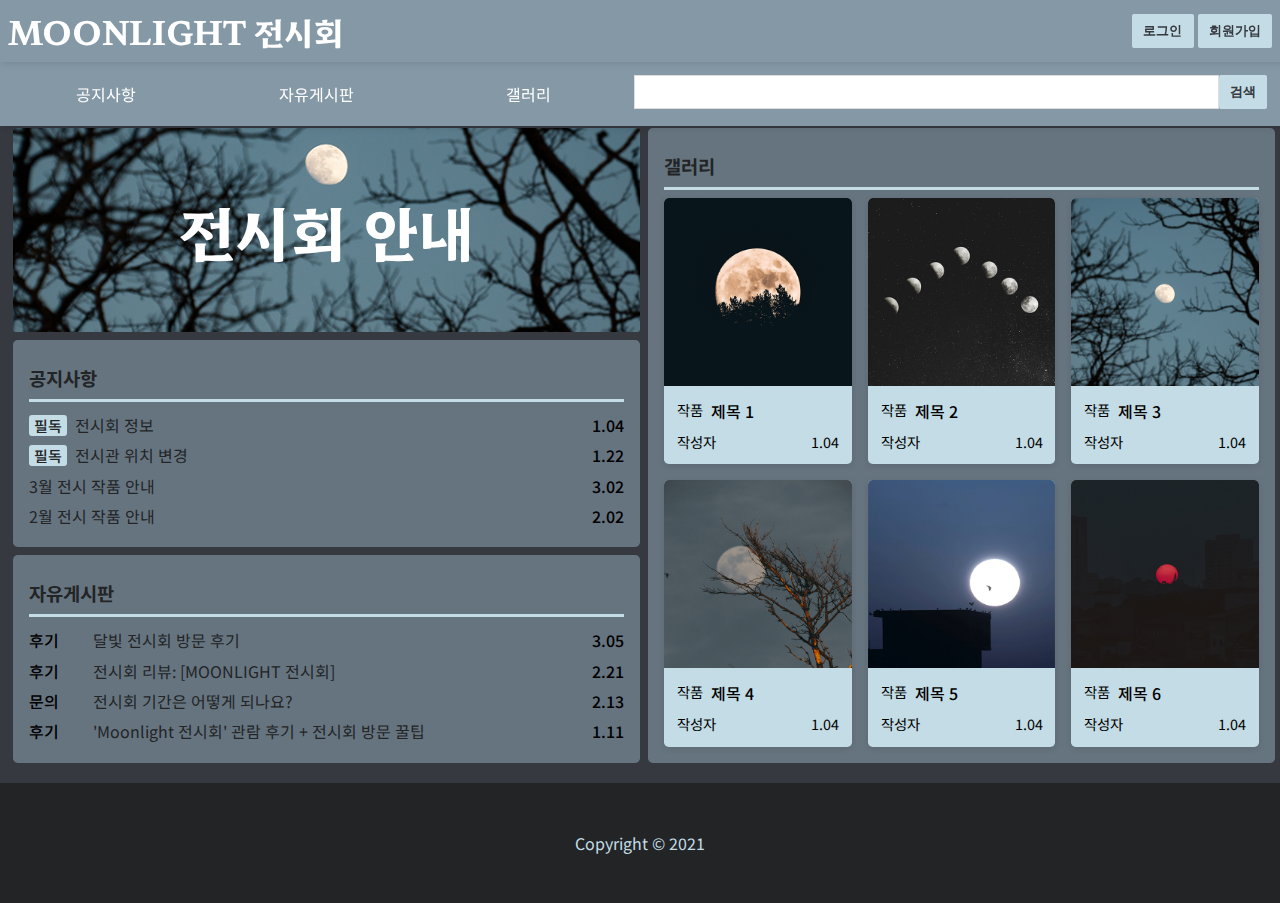
==== index.html @ 128bceca "Add files via upload" ====
<!DOCTYPE html>
<html lang="en">

<head>
    <meta charset="UTF-8">
    <meta http-equiv="X-UA-Compatible" content="IE=edge">
    <meta name="viewport" content="width=device-width, initial-scale=1.0">
    <title>전시회</title>
    <style>
        @import url(css/index.css);
    </style>
    <link href="https://fonts.googleapis.com/icon?family=Material+Icons" rel="stylesheet">
    <link rel="preconnect" href="https://fonts.googleapis.com">
    <link rel="preconnect" href="https://fonts.gstatic.com" crossorigin>
    <link href="https://fonts.googleapis.com/css2?family=Hahmlet:wght@600&family=Nanum+Gothic:wght@400;700;800&display=swap" rel="stylesheet">
    <script type="text/javascript">
        function winPopup() {
            var popUrl = "login.html";
            var popOption = "top=10, left=10, width=200px, height=300px, status=no, menubar=no, toolbar=no, resizable=no";
            window.open(popUrl, popOption, '_blank');
        }
    </script>

</head>

<body>
    <header id="header">
        <section class="topbar">
            <div class="headertitle">
                <h1>MOONLIGHT 전시회</h1>
                <a class="toptitle"></a>
                <button href="#menu" class="menu button menuopen">  <i class="material-icons">menu</i></button>
            </div>
            <div class="toplink">
                <div>
                    <button href="javascript:void(0);" class="popupopen" onclick="winPopup();">로그인</button>
                    <button>회원가입</button>
                </div>
            </div>
        </section>
        <section id="menu" class="bottombar">
            <nav class="nav">
                <ul>
                    <li>
                        <a href="#;" title="공지사항 이동"></a>
                        <span>공지사항</span>
                    </li>
                    <li>
                        <a href="#;" title="자유게시판 이동"></a>
                        <span>자유게시판</span>
                    </li>
                    <li>
                        <a href="#;" title="갤러리 이동"></a>
                        <span>갤러리</span>
                    </li>
                </ul>
            </nav>

            <form id="searchbar">
                <div class="search">
                    <div>
                        <input type="search">
                    </div>
                    <button>검색</button>
                </div>
            </form>
        </section>
    </header>
    <main id="main">
        <section class="alert">
            <div class="headerimg">
                <img src="/images/headerimg.png">
                <h2>전시회 안내</h2>
            </div>
            <div class="board">
                <div class="forumboard">
                    <div class="forumtitle">
                        <h3>공지사항</h3>
                        <a href="#;" title="공지사항 더보기">더보기</a>
                    </div>
                    <div class="forumbody">
                        <dl>
                            <dt class="forumli">
                                <span class="badge"><strong>필독</strong></span>
                                <a href="#;">전시회 정보</a>
                                <span>1.04</span>
                            </dt>
                            <dt class="forumli">
                                <span class="badge"><strong>필독</strong></span>
                                <a href="#;">전시관 위치 변경</a>
                                <span>1.22</span>
                            </dt>
                            <dt class="forumli">
                                <a href="#;">3월 전시 작품 안내</a>
                                <span>3.02</span>
                            </dt>
                            <dt class="forumli">
                                <a href="#;">2월 전시 작품 안내</a>
                                <span>2.02</span>
                            </dt>
                        </dl>
                    </div>
                </div>

                <div class="forumboard">
                    <div class="forumtitle">
                        <h3>자유게시판</h3>
                        <a href="#;" title="자유게시판 더보기">더보기</a>
                    </div>
                    <div class="forumbody">
                        <dl>
                            <dt class="forumli">
                                <span>후기</span>
                                <a href="#;">달빛 전시회 방문 후기</a>
                                <span>3.05</span>
                            </dt>
                            <dt class="forumli">
                                <span>후기</span>
                                <a href="#;">전시회 리뷰: [MOONLIGHT 전시회]</a>
                                <span>2.21</span>
                            </dt>
                            <dt class="forumli">
                                <span>문의</span>
                                <a href="#;">전시회 기간은 어떻게 되나요?</a>
                                <span>2.13</span>
                            </dt>
                            <dt class="forumli">
                                <span>후기</span>
                                <a href="#;">'Moonlight 전시회' 관람 후기 + 전시회 방문 꿀팁</a>
                                <span>1.11</span>
                            </dt>
                        </dl>
                    </div>
                </div>
            </div>
        </section>
        <section class="gallery">
            <div class="forumboard">
                <div class="forumtitle">
                    <h3>갤러리</h3>
                    <a href="#;" title="갤러리 더보기">더보기</a>
                </div>
                <div class="forumgallery">

                    <div class="forumli">
                        <a href="#;" title="갤러리 이동">갤러리 이동</a>
                        <div class="item">
                            <div class="galleryimg">
                                <img src="images/img1.png" />
                            </div>
                            <dl class="galleryinfo">
                                <dt class="title"><span class="gallerytitle">작품</span><h4 class="itemtitle">제목 1</h4></dt>
                                <dt class="etc gallerytitle">
                                    <p>
                                        <span>작성자</span>
                                    </p>
                                    <p>1.04</p>
                                </dt>
                            </dl>
                        </div>
                    </div>
                    <div class="forumli">
                        <a href="#;" title="갤러리 이동">갤러리 이동</a>
                        <div class="item">
                            <div class="galleryimg">
                                <img src="/images/img2.png" />
                            </div>
                            <dl class="galleryinfo">
                                <dt class="title"><span class="gallerytitle">작품</span><h4 class="itemtitle">제목 2</h4></dt>
                                <dt class="etc gallerytitle">
                                    <p>
                                        <span>작성자</span>
                                    </p>
                                    <p>1.04</p>
                                </dt>
                            </dl>
                        </div>
                    </div>
                    <div class="forumli">
                        <a href="#;" title="갤러리 이동">갤러리 이동</a>
                        <div class="item">
                            <div class="galleryimg">
                                <img src="/images/img3.png" />
                            </div>
                            <dl class="galleryinfo">
                                <dt class="title"><span class="gallerytitle">작품</span><h4 class="itemtitle">제목 3</h4></dt>
                                <dt class="etc gallerytitle">
                                    <p>
                                        <span>작성자</span>
                                    </p>
                                    <p>1.04</p>
                                </dt>
                            </dl>
                        </div>
                    </div>
                    <div class="forumli">
                        <a href="#;" title="갤러리 이동">갤러리 이동</a>
                        <div class="item">
                            <div class="galleryimg">
                                <img src="/images/img4.png" />
                            </div>
                            <dl class="galleryinfo">
                                <dt class="title"><span class="gallerytitle">작품</span><h4 class="itemtitle">제목 4</h4></dt>
                                <dt class="etc gallerytitle">
                                    <p>
                                        <span>작성자</span>
                                    </p>
                                    <p>1.04</p>
                                </dt>
                            </dl>
                        </div>
                    </div>
                    <div class="forumli">
                        <a href="#;" title="갤러리 이동">갤러리 이동</a>
                        <div class="item">
                            <div class="galleryimg">
                                <img src="/images/img5.png" />
                            </div>
                            <dl class="galleryinfo">
                                <dt class="title"><span class="gallerytitle">작품</span><h4 class="itemtitle">제목 5</h4></dt>
                                <dt class="etc gallerytitle">
                                    <p>
                                        <span>작성자</span>
                                    </p>
                                    <p>1.04</p>
                                </dt>
                            </dl>
                        </div>
                    </div>
                    <div class="forumli">
                        <a href="#;" title="갤러리 이동">갤러리 이동</a>
                        <div class="item">
                            <div class="galleryimg">
                                <img src="/images/img6.png" />
                            </div>
                            <dl class="galleryinfo">
                                <dt class="title"><span class="gallerytitle">작품</span><h4 class="itemtitle">제목 6</h4></dt>
                                <dt class="etc gallerytitle">
                                    <p>
                                        <span>작성자</span>
                                    </p>
                                    <p>1.04</p>
                                </dt>
                            </dl>
                        </div>
                    </div>
                </div>
            </div>
        </section>
    </main>
    <footer id="footer">
        <p class="copy">
            Copyright © 2021
        </p>
    </footer>

</body>

</html>
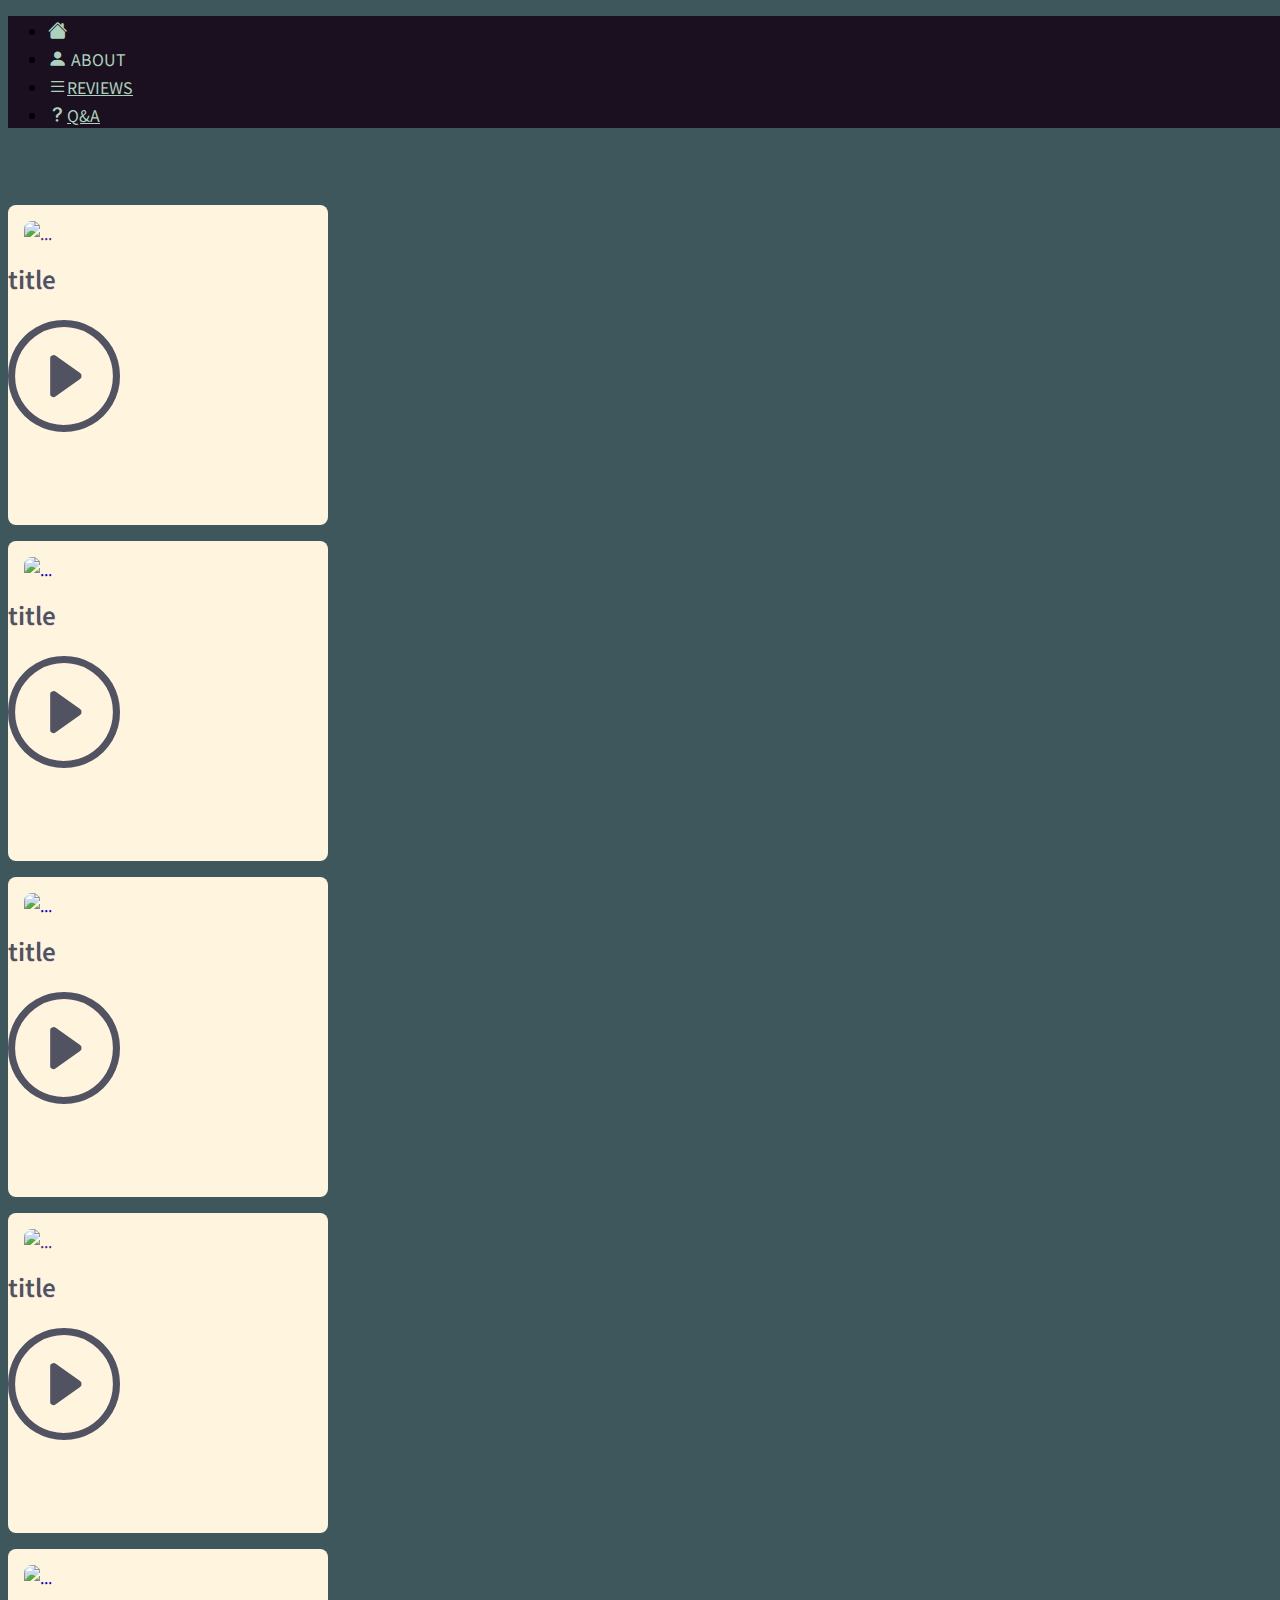
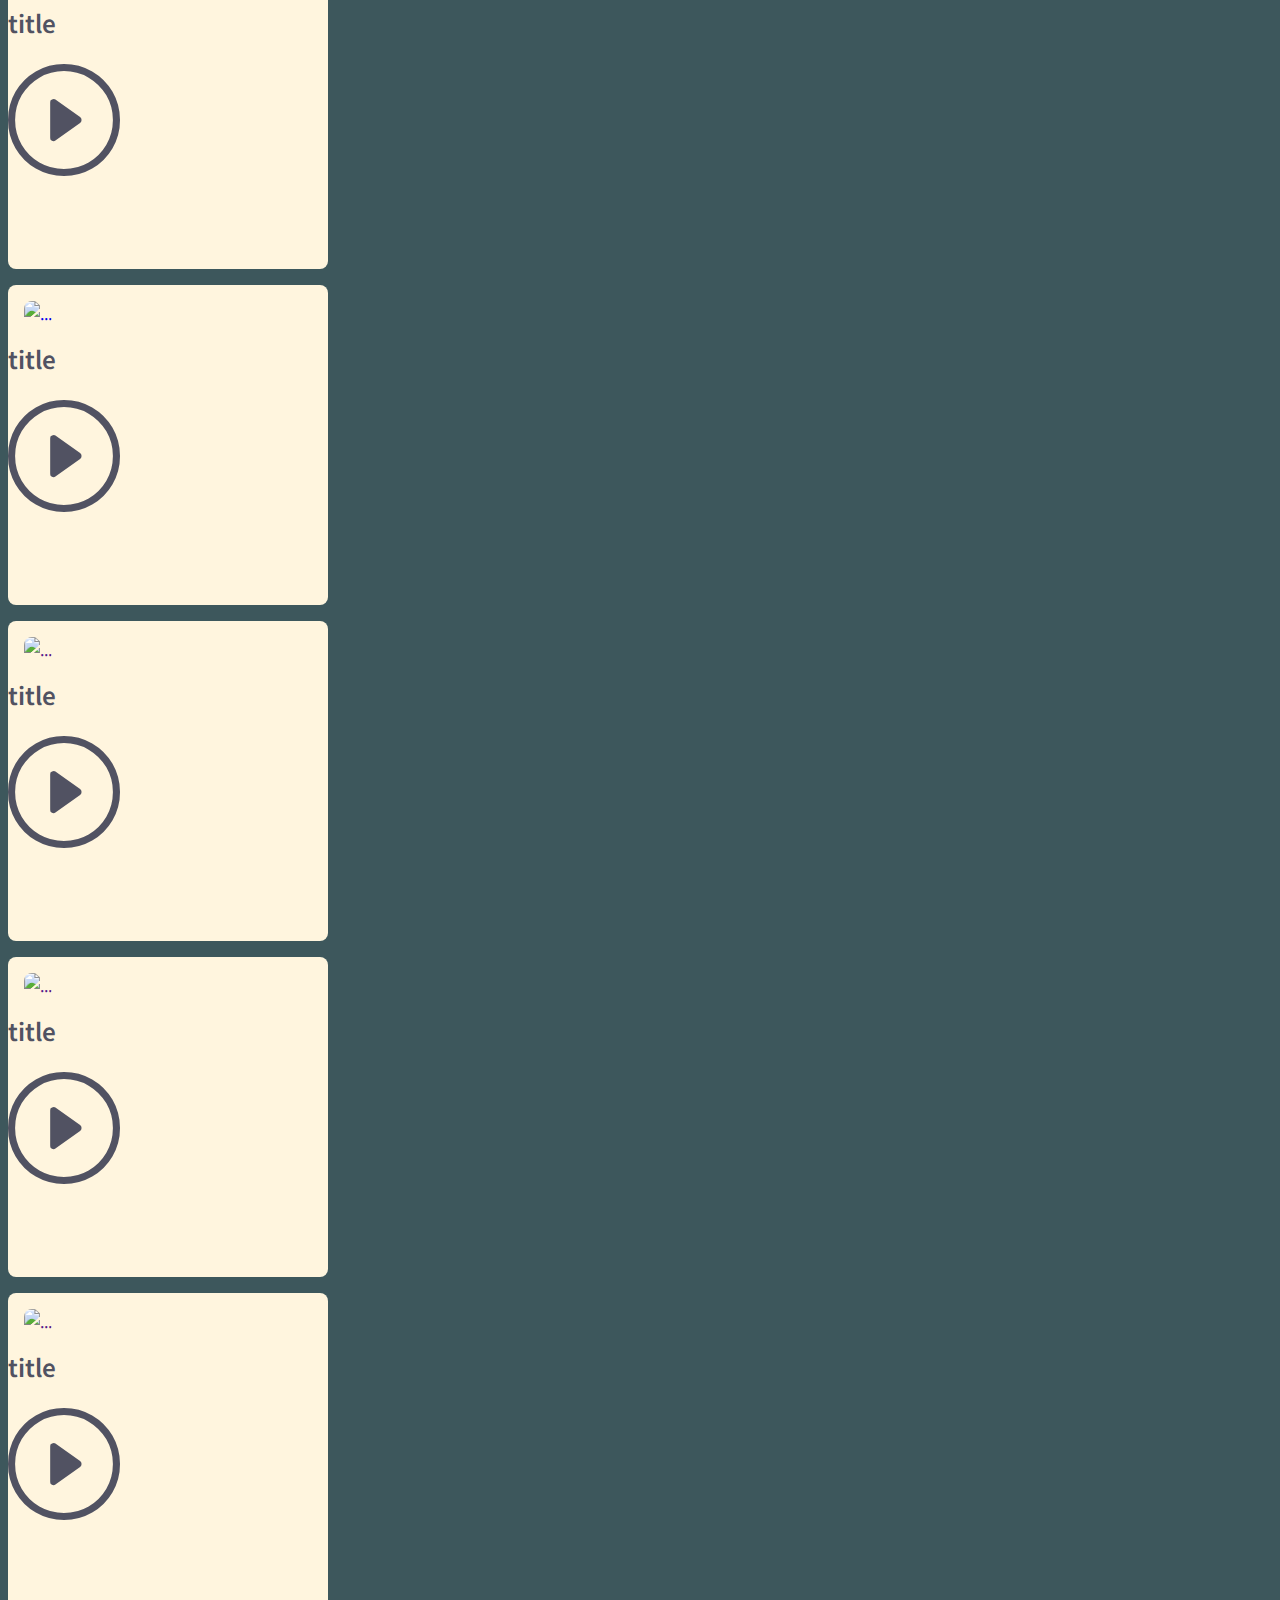
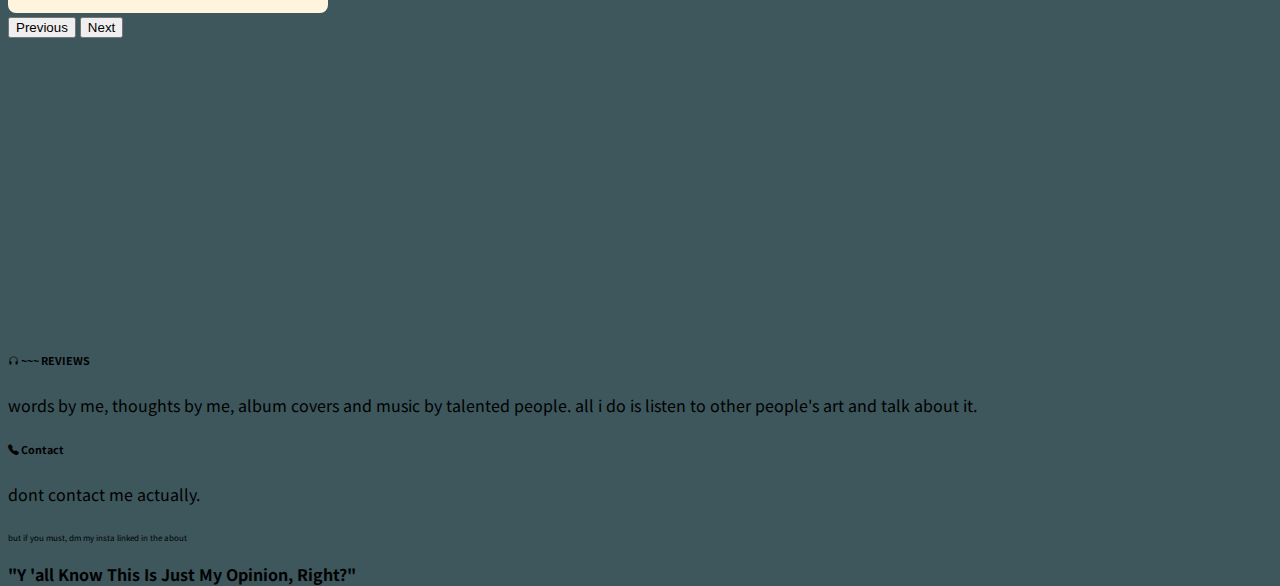
==== commit 11409305: "Add files via upload" ====
--- a/index.html
+++ b/index.html
@@ -5,255 +5,185 @@
     <meta charset="UTF-8">
     <meta http-equiv="X-UA-Compatible" content="IE=edge">
     <meta name="viewport" content="width=device-width, initial-scale=1.0">
-    <title>전시회</title>
-    <style>
-        @import url(css/index.css);
-    </style>
-    <link href="https://fonts.googleapis.com/icon?family=Material+Icons" rel="stylesheet">
-    <link rel="preconnect" href="https://fonts.googleapis.com">
-    <link rel="preconnect" href="https://fonts.gstatic.com" crossorigin>
-    <link href="https://fonts.googleapis.com/css2?family=Hahmlet:wght@600&family=Nanum+Gothic:wght@400;700;800&display=swap" rel="stylesheet">
-    <script type="text/javascript">
-        function winPopup() {
-            var popUrl = "login.html";
-            var popOption = "top=10, left=10, width=200px, height=300px, status=no, menubar=no, toolbar=no, resizable=no";
-            window.open(popUrl, popOption, '_blank');
-        }
-    </script>
-
+    <title>Review Archive</title>
+    <link href="https://cdn.jsdelivr.net/npm/bootstrap@5.0.2/dist/css/bootstrap.min.css" rel="stylesheet" integrity="sha384-EVSTQN3/azprG1Anm3QDgpJLIm9Nao0Yz1ztcQTwFspd3yD65VohhpuuCOmLASjC" crossorigin="anonymous">
+    <script src="https://cdn.jsdelivr.net/npm/bootstrap@5.0.2/dist/js/bootstrap.bundle.min.js" integrity="sha384-MrcW6ZMFYlzcLA8Nl+NtUVF0sA7MsXsP1UyJoMp4YLEuNSfAP+JcXn/tWtIaxVXM" crossorigin="anonymous"></script>
+    <script src="https://code.jquery.com/jquery-3.6.0.min.js" integrity="sha256-/xUj+3OJU5yExlq6GSYGSHk7tPXikynS7ogEvDej/m4=" crossorigin="anonymous"></script>
+    <script src="script.js"></script>
+    <link rel="stylesheet" href="style.css">
 </head>
 
 <body>
-    <header id="header">
-        <section class="topbar">
-            <div class="headertitle">
-                <h1>MOONLIGHT 전시회</h1>
-                <a class="toptitle"></a>
-                <button href="#menu" class="menu button menuopen">  <i class="material-icons">menu</i></button>
+
+    <div id="about"></div>
+    <div id="header"></div>
+    <div class="container-fluid" id="maincont">
+        <div id="maincarousel" class="carousel slide" data-bs-ride="carousel">
+            <div class="carousel-inner">
+                <!-- slide 1 -->
+                <div class="carousel-item active">
+                    <div class="container-fluid d-flex justify-content-center">
+
+                        <div class="row d-flex justify-content-center">
+                            <!-- card 1 -->
+                            <div class="col-7 col-sm-4">
+                                <a href="">
+                                    <div class="card">
+                                        <div class="container d-flex cardpic " ">
+                <img src="https://source.unsplash.com/random/400x400?a " class="card-img-top " alt="... ">
+                
             </div>
-            <div class="toplink">
-                <div>
-                    <button href="javascript:void(0);" class="popupopen" onclick="winPopup();">로그인</button>
-                    <button>회원가입</button>
+                <div class="card-body text-center justify-content-center ">
+                    <p class="card-text "><span class="cardtitle ">title</span><i class="bi bi-play-circle "></i>
                 </div>
             </div>
-        </section>
-        <section id="menu" class="bottombar">
-            <nav class="nav">
-                <ul>
-                    <li>
-                        <a href="#;" title="공지사항 이동"></a>
-                        <span>공지사항</span>
-                    </li>
-                    <li>
-                        <a href="#;" title="자유게시판 이동"></a>
-                        <span>자유게시판</span>
-                    </li>
-                    <li>
-                        <a href="#;" title="갤러리 이동"></a>
-                        <span>갤러리</span>
-                    </li>
-                </ul>
-            </nav>
+        </a>
+        </div>
+    <!-- card 2 -->
+                <div class="col-7 col-sm-4 ">
+                    <a href=" ">
+                    <div class="card ">
+                            <div class="container d-flex cardpic ">
+                                <img src="https://source.unsplash.com/random/400x400 " class="card-img-top " alt="... ">
+                                
+                            </div>
+                            <div class="card-body text-center ">
+                                <p class="card-text "><span class="cardtitle ">title</span><i class="bi bi-play-circle "></i>
+                            </div>
+                        </div>
+                    </a>
+                    </div>
+    <!-- card 3 -->
+                    <div class="col-7 col-sm-4 ">
+                        <a href=" ">
+                        <div class="card " ">
 
-            <form id="searchbar">
-                <div class="search">
-                    <div>
-                        <input type="search">
+                                            <div class="container d-flex cardpic ">
+                                                <img src="https://source.unsplash.com/random/400x400 " class="card-img-top " alt="... ">
+
+                                            </div>
+                                            <div class="card-body text-center ">
+                                                <p class="card-text "><span class="cardtitle ">title</span><i class="bi bi-play-circle "></i>
+                                            </div>
+                                        </div>
+                                </a>
+                                </div>
+                            </div>
+                        </div>
                     </div>
-                    <button>검색</button>
+                    <!-- slide 2 -->
+                    <div class="carousel-item">
+                        <div class="container-fluid d-flex justify-content-center">
+
+                            <div class="row d-flex justify-content-center">
+                                <!-- card 4 -->
+                                <div class="col-7 col-sm-4">
+                                    <a href="">
+                                    <div class="card" ">
+                    <div class="container d-flex cardpic ">
+                    <img src="https://source.unsplash.com/random/400x400?b " class="card-img-top " alt="... ">
+                    
                 </div>
-            </form>
-        </section>
-    </header>
-    <main id="main">
-        <section class="alert">
-            <div class="headerimg">
-                <img src="/images/headerimg.png">
-                <h2>전시회 안내</h2>
-            </div>
-            <div class="board">
-                <div class="forumboard">
-                    <div class="forumtitle">
-                        <h3>공지사항</h3>
-                        <a href="#;" title="공지사항 더보기">더보기</a>
-                    </div>
-                    <div class="forumbody">
-                        <dl>
-                            <dt class="forumli">
-                                <span class="badge"><strong>필독</strong></span>
-                                <a href="#;">전시회 정보</a>
-                                <span>1.04</span>
-                            </dt>
-                            <dt class="forumli">
-                                <span class="badge"><strong>필독</strong></span>
-                                <a href="#;">전시관 위치 변경</a>
-                                <span>1.22</span>
-                            </dt>
-                            <dt class="forumli">
-                                <a href="#;">3월 전시 작품 안내</a>
-                                <span>3.02</span>
-                            </dt>
-                            <dt class="forumli">
-                                <a href="#;">2월 전시 작품 안내</a>
-                                <span>2.02</span>
-                            </dt>
-                        </dl>
+                    <div class="card-body text-center justify-content-center ">
+                        <p class="card-text "><span class="cardtitle ">title</span><i class="bi bi-play-circle "></i>
                     </div>
                 </div>
+            </a>
+                                </div>
+                                <!-- card 5 -->
+                                <div class="col-7 col-sm-4 ">
+                                    <a href=" ">
+                                        <div class="card ">
+                                            <div class="container d-flex cardpic ">
+                                                <img src="https://source.unsplash.com/random/400x400?c " class="card-img-top " alt="... ">
 
-                <div class="forumboard">
-                    <div class="forumtitle">
-                        <h3>자유게시판</h3>
-                        <a href="#;" title="자유게시판 더보기">더보기</a>
+                                            </div>
+                                            <div class="card-body text-center ">
+                                                <p class="card-text "><span class="cardtitle ">title</span><i class="bi bi-play-circle "></i>
+                                            </div>
+                                        </div>
+                                    </a>
+                                </div>
+                                <!-- card 6 -->
+                                <div class="col-7 col-sm-4 ">
+                                    <a href=" ">
+                            <div class="card " ">
+                                        <div class="container d-flex cardpic ">
+                                            <img src="https://source.unsplash.com/random/400x400 " class="card-img-top " alt="... ">
+
+                                        </div>
+                                        <div class="card-body text-center ">
+                                            <p class="card-text "><span class="cardtitle ">title</span><i class="bi bi-play-circle "></i>
+                                        </div>
+                                    </div>
+                                    </a>
+                                </div>
+                            </div>
+                        </div>
                     </div>
-                    <div class="forumbody">
-                        <dl>
-                            <dt class="forumli">
-                                <span>후기</span>
-                                <a href="#;">달빛 전시회 방문 후기</a>
-                                <span>3.05</span>
-                            </dt>
-                            <dt class="forumli">
-                                <span>후기</span>
-                                <a href="#;">전시회 리뷰: [MOONLIGHT 전시회]</a>
-                                <span>2.21</span>
-                            </dt>
-                            <dt class="forumli">
-                                <span>문의</span>
-                                <a href="#;">전시회 기간은 어떻게 되나요?</a>
-                                <span>2.13</span>
-                            </dt>
-                            <dt class="forumli">
-                                <span>후기</span>
-                                <a href="#;">'Moonlight 전시회' 관람 후기 + 전시회 방문 꿀팁</a>
-                                <span>1.11</span>
-                            </dt>
-                        </dl>
+                    <!-- slide 3 -->
+                    <div class="carousel-item">
+                        <div class="container-fluid d-flex justify-content-center">
+
+                            <div class="row d-flex justify-content-center">
+                                <!-- card 7 -->
+                                <div class="col-7 col-sm-4">
+                                    <a href="">
+                                    <div class="card" ">
+                    <div class="container d-flex cardpic ">
+                    <img src="https://source.unsplash.com/random/400x400 " class="card-img-top " alt="... ">
+                    
+                </div>
+                    <div class="card-body text-center justify-content-center ">
+                        <p class="card-text "><span class="cardtitle ">title</span><i class="bi bi-play-circle "></i>
                     </div>
                 </div>
-            </div>
-        </section>
-        <section class="gallery">
-            <div class="forumboard">
-                <div class="forumtitle">
-                    <h3>갤러리</h3>
-                    <a href="#;" title="갤러리 더보기">더보기</a>
-                </div>
-                <div class="forumgallery">
+            </a>
+                                </div>
+                                <!-- card 8 -->
+                                <div class="col-7 col-sm-4 ">
+                                    <a href="">
+                                        <div class="card ">
+                                            <div class="container d-flex cardpic ">
+                                                <img src="https://source.unsplash.com/random/400x400 " class="card-img-top " alt="... ">
 
-                    <div class="forumli">
-                        <a href="#;" title="갤러리 이동">갤러리 이동</a>
-                        <div class="item">
-                            <div class="galleryimg">
-                                <img src="images/img1.png" />
+                                            </div>
+                                            <div class="card-body text-center ">
+                                                <p class="card-text "><span class="cardtitle ">title</span><i class="bi bi-play-circle "></i>
+                                            </div>
+                                        </div>
+                                    </a>
+                                </div>
+                                <!-- card 9 -->
+                                <div class="col-7 col-sm-4 ">
+                                    <a href="">
+                            <div class="card " ">
+                                        <div class="container d-flex cardpic ">
+                                            <img src="https://source.unsplash.com/random/400x400 " class="card-img-top " alt="... ">
+
+                                        </div>
+                                        <div class="card-body text-center ">
+                                            <p class="card-text "><span class="cardtitle ">title</span><i class="bi bi-play-circle "></i>
+                                        </div>
+                                    </div>
+                                </a>
+                                </div>
                             </div>
-                            <dl class="galleryinfo">
-                                <dt class="title"><span class="gallerytitle">작품</span><h4 class="itemtitle">제목 1</h4></dt>
-                                <dt class="etc gallerytitle">
-                                    <p>
-                                        <span>작성자</span>
-                                    </p>
-                                    <p>1.04</p>
-                                </dt>
-                            </dl>
-                        </div>
-                    </div>
-                    <div class="forumli">
-                        <a href="#;" title="갤러리 이동">갤러리 이동</a>
-                        <div class="item">
-                            <div class="galleryimg">
-                                <img src="/images/img2.png" />
-                            </div>
-                            <dl class="galleryinfo">
-                                <dt class="title"><span class="gallerytitle">작품</span><h4 class="itemtitle">제목 2</h4></dt>
-                                <dt class="etc gallerytitle">
-                                    <p>
-                                        <span>작성자</span>
-                                    </p>
-                                    <p>1.04</p>
-                                </dt>
-                            </dl>
-                        </div>
-                    </div>
-                    <div class="forumli">
-                        <a href="#;" title="갤러리 이동">갤러리 이동</a>
-                        <div class="item">
-                            <div class="galleryimg">
-                                <img src="/images/img3.png" />
-                            </div>
-                            <dl class="galleryinfo">
-                                <dt class="title"><span class="gallerytitle">작품</span><h4 class="itemtitle">제목 3</h4></dt>
-                                <dt class="etc gallerytitle">
-                                    <p>
-                                        <span>작성자</span>
-                                    </p>
-                                    <p>1.04</p>
-                                </dt>
-                            </dl>
-                        </div>
-                    </div>
-                    <div class="forumli">
-                        <a href="#;" title="갤러리 이동">갤러리 이동</a>
-                        <div class="item">
-                            <div class="galleryimg">
-                                <img src="/images/img4.png" />
-                            </div>
-                            <dl class="galleryinfo">
-                                <dt class="title"><span class="gallerytitle">작품</span><h4 class="itemtitle">제목 4</h4></dt>
-                                <dt class="etc gallerytitle">
-                                    <p>
-                                        <span>작성자</span>
-                                    </p>
-                                    <p>1.04</p>
-                                </dt>
-                            </dl>
-                        </div>
-                    </div>
-                    <div class="forumli">
-                        <a href="#;" title="갤러리 이동">갤러리 이동</a>
-                        <div class="item">
-                            <div class="galleryimg">
-                                <img src="/images/img5.png" />
-                            </div>
-                            <dl class="galleryinfo">
-                                <dt class="title"><span class="gallerytitle">작품</span><h4 class="itemtitle">제목 5</h4></dt>
-                                <dt class="etc gallerytitle">
-                                    <p>
-                                        <span>작성자</span>
-                                    </p>
-                                    <p>1.04</p>
-                                </dt>
-                            </dl>
-                        </div>
-                    </div>
-                    <div class="forumli">
-                        <a href="#;" title="갤러리 이동">갤러리 이동</a>
-                        <div class="item">
-                            <div class="galleryimg">
-                                <img src="/images/img6.png" />
-                            </div>
-                            <dl class="galleryinfo">
-                                <dt class="title"><span class="gallerytitle">작품</span><h4 class="itemtitle">제목 6</h4></dt>
-                                <dt class="etc gallerytitle">
-                                    <p>
-                                        <span>작성자</span>
-                                    </p>
-                                    <p>1.04</p>
-                                </dt>
-                            </dl>
                         </div>
                     </div>
                 </div>
+                <button class="carousel-control-prev" type="button" data-bs-target="#maincarousel" data-bs-slide="prev">
+          <span class="carousel-control-prev-icon" aria-hidden="true"></span>
+          <span class="visually-hidden">Previous</span>
+        </button>
+                <button class="carousel-control-next" type="button" data-bs-target="#maincarousel" data-bs-slide="next">
+          <span class="carousel-control-next-icon" aria-hidden="true"></span>
+          <span class="visually-hidden">Next</span>
+        </button>
             </div>
-        </section>
-    </main>
-    <footer id="footer">
-        <p class="copy">
-            Copyright © 2021
-        </p>
-    </footer>
 
+        </div>
+        <div id="footer"></div>
 </body>
 
 </html>--- a/style.css
+++ b/style.css
@@ -0,0 +1,348 @@
+@import url("https://cdn.jsdelivr.net/npm/bootstrap-icons@1.8.2/font/bootstrap-icons.css");
+@import url('https://fonts.googleapis.com/css2?family=Comfortaa:wght@300;400;500;600;700&family=Do+Hyeon&family=Dongle&family=Noto+Sans+KR:wght@100;300;400;500;700;900&family=Odibee+Sans&display=swap');
+:root {
+    --white: #fff5de;
+    --yellow: #e0eb8d;
+    --lime: #bad451;
+    --green: #549c5d;
+    --seafoam: #acd2bd;
+    --slate: #3d575c;
+    --blue: #2f3847;
+    --black: #1b101f;
+    --dark: #515262;
+    --red: #d23c4f;
+    --main: 'Noto Sans KR';
+    --title: 'Odibee Sans', 'Do Hyeon';
+    --rounded: 'Comfortaa', 'Dongle';
+}
+
+body {
+    background: var(--slate);
+    font-family: var(--main);
+    height: 100vh;
+    width: 100vw;
+}
+
+.navbar {
+    background-color: var(--black);
+}
+
+.nav-link {
+    color: var(--seafoam)!important;
+}
+
+.nav-link i {
+    font-size: 1.2em;
+}
+
+.nav-link:hover {
+    color: var(--yellow)!important;
+}
+
+.navbar-nav .nav-link.active,
+.navbar-nav .show>.nav-link {
+    color: var(--white);
+}
+
+div#maincont {
+    margin-top: 1em;
+}
+
+div.col {
+    padding: 1em 0;
+}
+
+.w400 h1 {
+    font-family: var(--title);
+    font-size: 4em;
+}
+
+.link-group {
+    max-width: 40em;
+    background-color: var(--blue);
+    margin: 2em auto;
+    padding: 0.5em 1em 1em 1em;
+}
+
+.linkbox {
+    display: inline;
+    padding: 0 0 0 1.5em;
+}
+
+.linkbox a {
+    background-color: var(--seafoam);
+    padding: 0.1em 0.2em;
+    text-decoration: none;
+    color: var(--black);
+}
+
+.linkbox a:hover {
+    background-color: var(--yellow);
+}
+
+.w400 {
+    margin: 1em auto;
+    color: var(--black);
+}
+
+.headernav {
+    margin: 0.5em 0;
+}
+
+h4.linktitle {
+    color: var(--white);
+    font-family: var(--rounded);
+}
+
+.reviewcontainer {
+    margin: 3em auto 0 auto;
+    background: var(--white);
+    padding: 0;
+}
+
+.review {
+    padding: 1em;
+}
+
+#reviewinfo {
+    margin: 1em;
+}
+
+#reviewinfo h1,
+h4 {
+    font-family: var(--title);
+    letter-spacing: 0.1em;
+}
+
+#reviewinfo h1 {
+    font-size: 4em;
+    margin: 0;
+}
+
+#reviewinfo h4 {
+    font-size: 3em;
+}
+
+#reviewinfo span {
+    background: var(--seafoam);
+    padding: 0 0.2em;
+    color: var(--dark);
+    font-family: var(--rounded);
+    font-weight: 600;
+}
+
+.review span.highlight {
+    background: var(--yellow);
+    padding: 0 0.2em;
+}
+
+.container img {
+    width: 100%;
+}
+
+.aboutscreen {
+    padding: 0;
+}
+
+.aboutcont {
+    padding: 0;
+    margin-top: 10em;
+}
+
+.aboutbox .row {
+    justify-content: center;
+    margin-top: 5em;
+    color: var(--black);
+}
+
+.aboutexit .btn {
+    background-color: var(--red);
+    text-align: center;
+    font-family: var(--rounded);
+    color: var(--white);
+    font-size: 1.3em;
+    margin: 2em;
+    border: none;
+    font-weight: 700;
+}
+
+.aboutexit .btn:hover {
+    background-color: var(--lime);
+    color: var(--black)
+}
+
+.col button {
+    border: none;
+    background-color: var(--seafoam);
+    color: var(--black);
+    border-radius: 0;
+}
+
+.col button:hover {
+    background-color: var(--lime);
+    color: var(--black);
+}
+
+.col-3#pfp {
+    background-color: var(--seafoam);
+    margin: 0;
+    padding: 0;
+    max-height: 15em;
+}
+
+.col-3#pfp img {
+    height: calc(100% - 1em);
+    width: calc(100% - 1em);
+    margin-top: 0.5em;
+    object-fit: cover;
+}
+
+.container .col-8 {
+    background-color: var(--seafoam);
+}
+
+#links {
+    margin: 0;
+}
+
+div#links div.col {
+    padding: 0;
+}
+
+#abouttxt {
+    margin: 0;
+    max-height: 15em;
+    padding: 0.5em;
+}
+
+.aboutscreen {
+    display: block;
+    height: 100%;
+    width: 100%;
+    position: fixed;
+    z-index: 1;
+    top: 0;
+    left: 0;
+    background-color: #515262c4;
+}
+
+#aboutquote {
+    margin: 0;
+    height: 7em;
+}
+
+#aboutquote h1 {
+    font-family: var(--title);
+    margin: 0;
+}
+
+.card {
+    max-width: 20em;
+    border-radius: 0.5em;
+    background-color: var(--white);
+    min-height: 20em;
+}
+
+.card img {
+    border-radius: 0.5em;
+    width: calc(100% - 2em);
+    object-fit: cover;
+    margin: 1em 1em 0 1em;
+}
+
+.card i {
+    font-size: 7em;
+    color: var(--dark);
+    line-height: 0.7em;
+}
+
+.card i:hover {
+    color: var(--lime);
+}
+
+.cardpic {
+    margin: 0;
+    padding: 0;
+    max-width: 400px;
+}
+
+.card {
+    margin-top: 1em;
+    cursor: pointer;
+}
+
+.cardtitle {
+    display: block;
+    margin-bottom: 1em;
+    font: var(--rounded);
+    color: var(--dark);
+    font-weight: 600;
+    font-size: 1.5em;
+}
+
+.carousel-inner a {
+    text-decoration: none;
+}
+
+#maincont {
+    padding-top: 5vh;
+    padding-bottom: 5vh;
+}
+
+#headerabt {
+    cursor: pointer;
+}
+
+.accordion-item {
+    font-family: var(--rounded);
+    background-color: var(--seafoam);
+}
+
+.accordion-button {
+    background-color: var(--blue);
+    color: var(--white);
+}
+
+.accordion-button:not(.collapsed) {
+    background-color: var(--slate);
+    color: var(--yellow);
+}
+
+.accordion-button {
+    font-weight: 600;
+}
+
+.accordion i {
+    font-size: 1.3em;
+    padding-right: 0.5em;
+}
+
+.accordion-body i {
+    font-size: 1em;
+}
+
+.accordion span.highlight {
+    background: var(--yellow);
+    padding: 0 0.2em;
+}
+
+.accordion-item:last-of-type .accordion-button.collapsed {
+    border-bottom-left-radius: 0;
+    border-bottom-right-radius: 0;
+}
+
+.accordion-button::after {
+    background-image: none;
+}
+
+.accordion-button:not(.collapsed)::after {
+    background-image: none;
+}
+
+.footer {
+    margin-top: 30vh;
+}
+
+small {
+    font-size: 0.5em;
+}